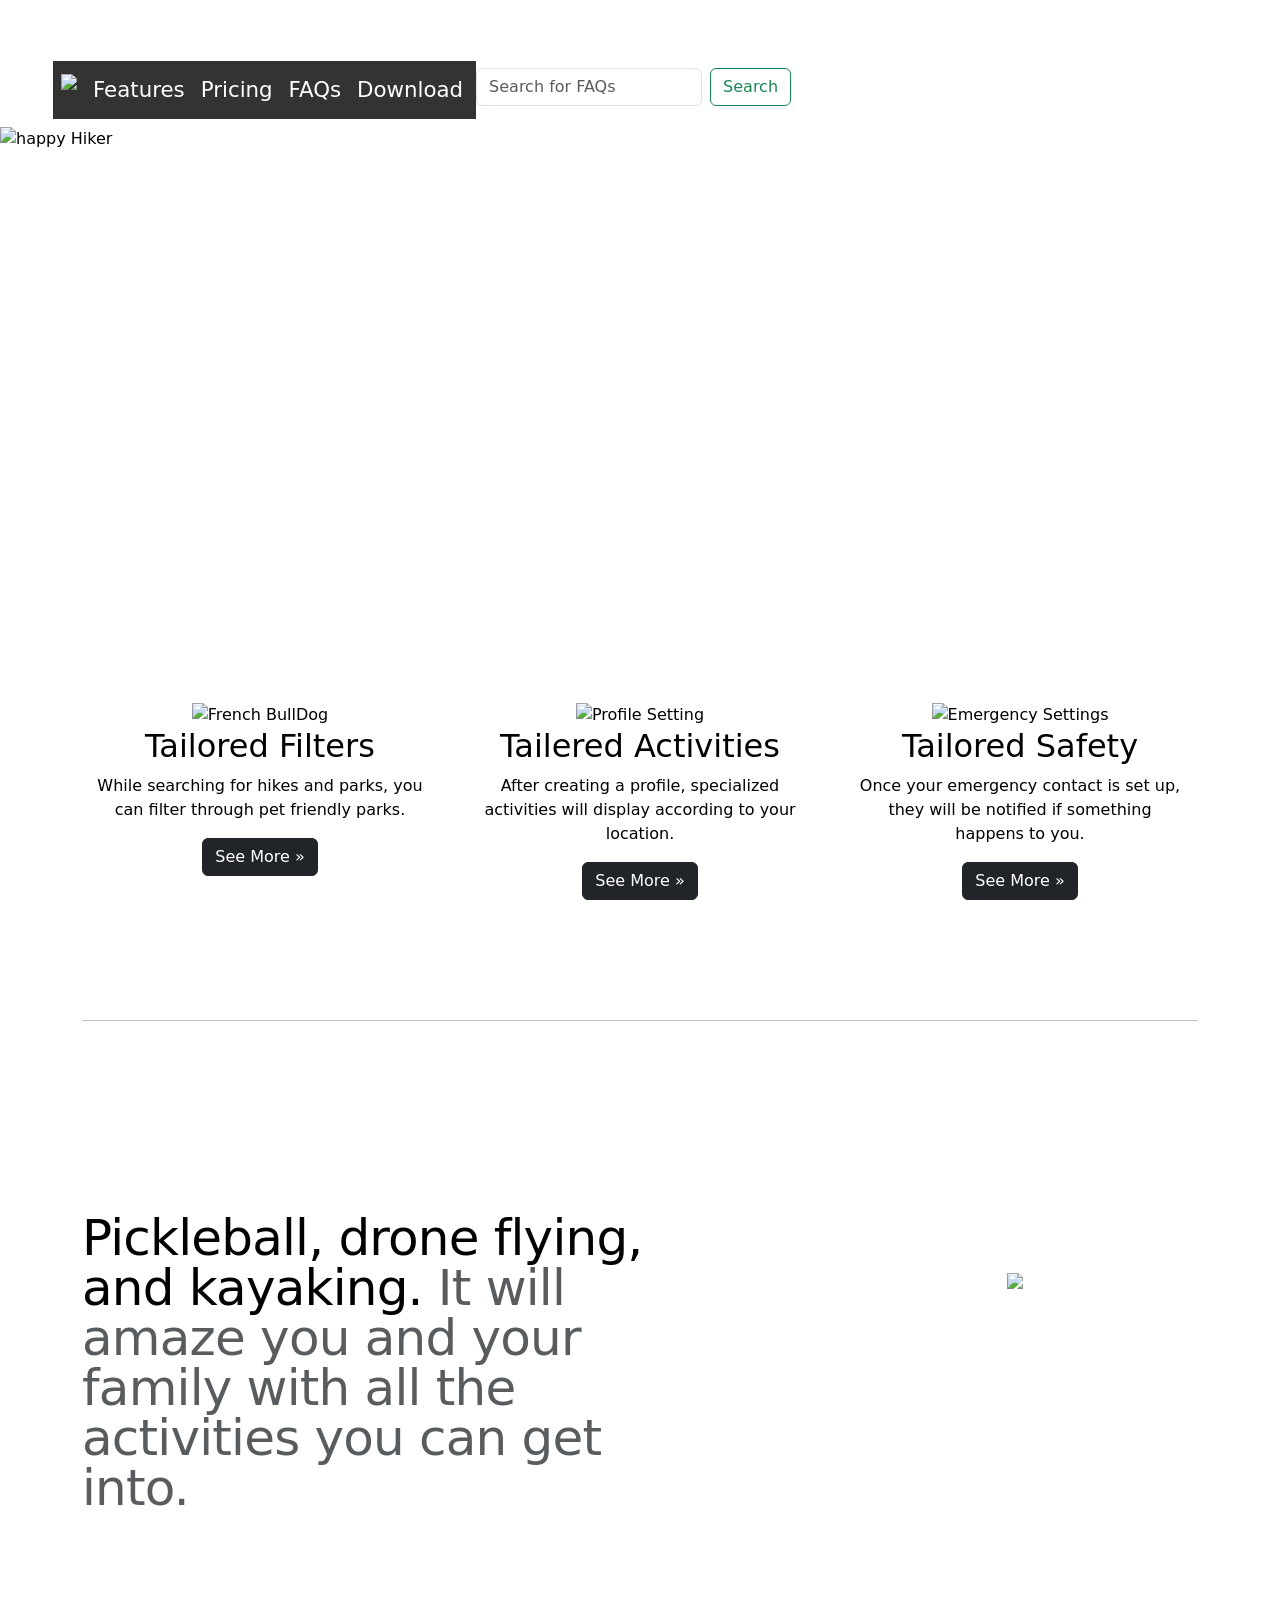
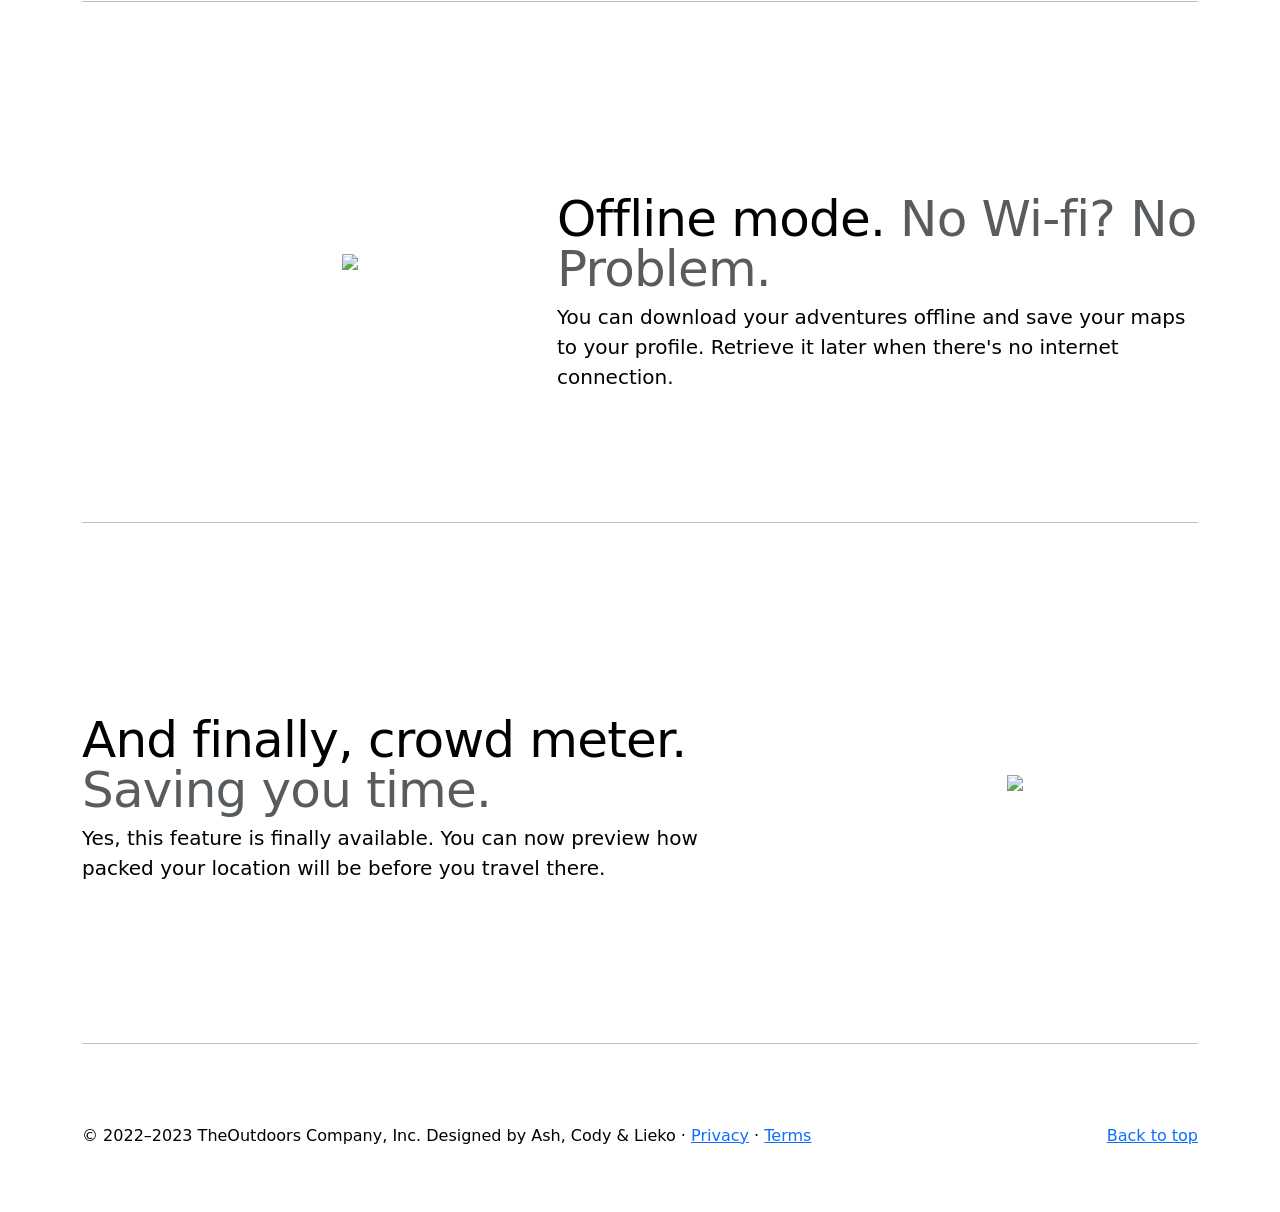
==== imgs/index.html @ 4793b37e "TheOutdoors" ====
<!doctype html>
<html lang="en">

<head>
  <meta charset="utf-8">
  <meta name="viewport" content="width=device-width, initial-scale=1">
  <meta name="description" content="">
  <meta name="author" content="Mark Otto, Jacob Thornton, and Bootstrap contributors">
  <meta name="generator" content="Hugo 0.104.2">
  <link href="https://cdn.jsdelivr.net/npm/bootstrap@5.2.2/dist/css/bootstrap.min.css" rel="stylesheet"
    integrity="sha384-Zenh87qX5JnK2Jl0vWa8Ck2rdkQ2Bzep5IDxbcnCeuOxjzrPF/et3URy9Bv1WTRi" crossorigin="anonymous">

  <title>TheOutdoors - Welcome</title>

  <link rel="canonical" href="https://getbootstrap.com/docs/5.2/examples/carousel/">

  <link href="../assets/dist/css/bootstrap.min.css" rel="stylesheet">

  <style>
    .bd-placeholder-img {
      font-size: 1.125rem;
      text-anchor: middle;
      -webkit-user-select: none;
      -moz-user-select: none;
      user-select: none;

    }

    @media (min-width: 768px) {
      .bd-placeholder-img-lg {
        font-size: 3.5rem;
      }
    }

    .b-example-divider {
      height: 3rem;
      background-color: #AD8169;
      border: solid rgb(255, 0, 0);
      border-width: 1px 0;
      box-shadow: inset 0 .5em 1.5em rgba(0, 0, 0, .1), inset 0 .125em .5em rgba(0, 0, 0, .15);
    }

    .b-example-vr {
      flex-shrink: 0;
      width: 1.5rem;
      height: 100vh;
    }

    .bi {
      vertical-align: -.125em;
      fill: currentColor;
    }

    .nav-scroller {
      position: relative;
      z-index: 2;
      height: 2.75rem;
      overflow-y: hidden;
    }

    .nav-scroller .nav {
      display: flex;
      flex-wrap: nowrap;
      padding-bottom: 1rem;
      margin-top: -1px;
      overflow-x: auto;
      text-align: center;
      white-space: nowrap;
      -webkit-overflow-scrolling: touch;
    }
      
 ul {
  list-style-type: none;
  margin: 5px;
  padding: 5px;
  overflow: hidden;
  background-color: #333;
  font-size: 16pt;
}



li a {
  display: block;
  color: white;
  text-align: center;
  padding: 14px 16px;
  text-decoration: none;
  font-size: 16px;
}

li a:hover {
  background-color: #111;
}


  </style>


  <!-- Custom styles for this template -->
  <link href="carousel.css" rel="stylesheet">
</head>

<body background="/">
  <script src="//cdn.jsdelivr.net/npm/bootstrap@5.2.2/dist/js/bootstrap.bundle.min.js"></script>

  <header>
    <nav class="navbar navbar-expand-sm ">
      <div class="d-flex flex-wrap align-items-center justify-content-center justify-content-lg-start">
        <a href="/" class="d-flex align-items-center mb-2 mb-lg-0 text-white text-decoration-none">
          <svg class="bi me-2" width="40" height="32" role="img" aria-label="Bootstrap"><use xlink:href="#bootstrap"></use></svg>
        </a>

        <ul class="nav col-12 col-lg-auto me-lg-auto mb-2 justify-content-center mb-md-0">
          <li><a href="#" class="nav-link px-2 text-secondary"><img class="mx-auto d-block" src="../theoutdoors/imgs/pngs/TO_logo_web.png" ></a></li>
          <li><a href="#" class="nav-link px-2 text-white">Features</a></li>
          <li><a href="#" class="nav-link px-2 text-white">Pricing</a></li>
          <li><a href="#" class="nav-link px-2 text-white">FAQs</a></li>
          <li><a href="#" class="nav-link px-2 text-white">Download</a></li>
        </ul>
           <div class="text-end"> 
        </div>
      </div>
          <form class="d-flex" role="search">
            <input class="form-control me-2" type="search" placeholder="Search for FAQs" aria-label="Search">
            <button class="btn btn-outline-success" type="submit">Search</button>
          </form>
        </div>
      </div>
    </nav>
  </header>

  <main>
    <div id="carouselExampleIndicators" class="carousel slide" data-bs-ride="true">
      <div class="carousel-indicators">
        <button type="button" data-bs-target="#carouselExampleIndicators" data-bs-slide-to="0" class="active"
          aria-current="true" aria-label="Slide 1"></button>
        <button type="button" data-bs-target="#carouselExampleIndicators" data-bs-slide-to="1"
          aria-label="Slide 2"></button>
        <button type="button" data-bs-target="#carouselExampleIndicators" data-bs-slide-to="2"
          aria-label="Slide 3"></button>
      </div>
      <div class="carousel-inner">
        <div class="carousel-item active">
          <img src="../theoutdoors/imgs/jpgs/happy_hiker_asian.jpg" class="d-block w-100 img-fluid" alt="happy Hiker"
            aria-setsize="250">
        </div>
        <div class="carousel-item">
          <img src="../theoutdoors/imgs/jpgs/hike_patagonia.jpg" class="d-block w-100" alt="Hike in Patagonia">
        </div>
        <div class="carousel-item">
          <img src="../theoutdoors/imgs/jpgs/french_bulldog_2.jpg" class="d-block w-100" alt="woman hiker">
        </div>
      </div>
      <button class="carousel-control-prev" type="button" data-bs-target="#carouselExampleIndicators"
        data-bs-slide="prev">
        <span class="carousel-control-prev-icon" aria-hidden="true"></span>
        <span class="visually-hidden">Previous</span>
      </button>
      <button class="carousel-control-next" type="button" data-bs-target="#carouselExampleIndicators"
        data-bs-slide="next">
        <span class="carousel-control-next-icon" aria-hidden="true"></span>
        <span class="visually-hidden">Next</span>
      </button>
    </div>




    <!-- Marketing messaging and featurettes
  ================================================== -->
    <!-- Wrap the rest of the page in another container to center all the content. -->

    <div class="container marketing">

      <!-- Three columns of text below the carousel -->
      <div class="row">
        <div class="col-lg-4">
          <img src="../theoutdoors/imgs/svgs/pets.svg" class="img-circle" alt="French BullDog" width="170">
          <h2 class="fw-normal">Tailored Filters</h2>
          <p>While searching for hikes and parks, you can filter through pet friendly parks.
          </p>
          <p><a class="btn btn-dark" href="#">See More &raquo;</a></p>
        </div><!-- /.col-lg-4 -->
        <div class="col-lg-4">
          <img src="../theoutdoors/imgs/svgs/person_pin_circle.svg" class="img-circle" alt="Profile Setting"
            width="170">
          <h2 class="fw-normal">Tailered Activities</h2>
          <p>After creating a profile, specialized activities will display according to your location.
          </p>
          <p><a class="btn btn-dark" href="#">See More &raquo;</a></p>
        </div><!-- /.col-lg-4 -->
        <div class="col-lg-4">
          <img src="../theoutdoors/imgs/svgs/gpp_maybe.svg" class="img-circle" alt="Emergency Settings" width="170">
          <h2 class="fw-normal">Tailored Safety</h2>
          <p>Once your emergency contact is set up, they will be notified if something happens to you.
          </p>
          <p><a class="btn btn-dark" href="#">See More &raquo;</a></p>
        </div><!-- /.col-lg-4 -->
      </div><!-- /.row -->

      <!-- START THE FEATURETTES -->

      <hr class="featurette-divider">

      <div class="row featurette">
        <div class="col-md-7">
          <h2 class="featurette-heading fw-normal lh-1">Pickleball, drone flying, and kayaking. <span
              class="text-muted">It will amaze you
              and your family with all the activities you can get into.</span></h2>
        </div>
        <div class="col-md-5">
          <svg class="bd-placeholder-img bd-placeholder-img-lg featurette-image img-fluid mx-auto" width="260"
            height="360" xmlns="http://www.w3.org/2000/svg" role="img" aria-label="Placeholder: 500x500"
            preserveAspectRatio="xMidYMid slice" focusable="false">
            <svg><img class="bd-placeholder-img bd-placeholder-img-lg"
                src="../theoutdoors/imgs/pngs/TO_homescreen_mapview_2.png" width="240" role="img">
            </svg>

        </div>
      </div>

      <hr class="featurette-divider">

      <div class="row featurette">
        <div class="col-md-7 order-md-2">
          <h2 class="featurette-heading fw-normal lh-1">Offline mode. <span class="text-muted"> No Wi-fi? No
              Problem.</span></h2>
          <p class="lead">You can download your adventures offline and save your maps to your profile. Retrieve it later
            when there's no internet connection.</p>
        </div>
        <div class="col-md-5">
          <svg class="bd-placeholder-img bd-placeholder-img-lg featurette-image img-fluid mx-auto" width="260"
            height="360" xmlns="http://www.w3.org/2000/svg" role="img" aria-label="Placeholder: 500x500"
            preserveAspectRatio="xMidYMid slice" focusable="false">
            <svg><img class="bd-placeholder-img bd-placeholder-img-lg"
                src="../theoutdoors/imgs/pngs/TO_homescreen_mapview.png" width="240" role="img">
            </svg>
        </div>
      </div>
      <hr class="featurette-divider">
      <div class="row featurette">
        <div class="col-md-7">
          <h2 class="featurette-heading fw-normal lh-1">And finally, crowd meter. <span class="text-muted">Saving you
              time.</span>
          </h2>
          <p class="lead">Yes, this feature is finally available. You can now preview how packed your location will be
            before you travel there.</p>
        </div>
        <div class="col-md-5">
          <svg class="bd-placeholder-img bd-placeholder-img-lg featurette-image img-fluid mx-auto" width="260"
            height="360" xmlns="http://www.w3.org/2000/svg" role="img" aria-label="Placeholder: 500x500"
            preserveAspectRatio="xMidYMid slice" focusable="false">
            <svg><img class="bd-placeholder-img bd-placeholder-img-lg"
                src="../theoutdoors/imgs/pngs/TO_homescreen_mapview.png" width="240" role="img">
            </svg>

        </div>
      </div>

      <hr class="featurette-divider">

      <!-- /END THE FEATURETTES -->

    </div><!-- /.container -->


    <!-- FOOTER -->
    <footer class="container">
      <p class="float-end"><a href="#">Back to top</a></p>
      <p>&copy; 2022–2023 TheOutdoors Company, Inc. Designed by Ash, Cody & Lieko &middot; <a href="#">Privacy</a>
        &middot; <a href="#">Terms</a></p>
    </footer>
  </main>


  <script src="../assets/dist/js/bootstrap.bundle.min.js"></script>
  <script src="https://code.jquery.com/jquery-3.2.1.slim.min.js"
    integrity="sha384-KJ3o2DKtIkvYIK3UENzmM7KCkRr/rE9/Qpg6aAZGJwFDMVNA/GpGFF93hXpG5KkN"
    crossorigin="anonymous"></script>
  <script src="https://cdn.jsdelivr.net/npm/popper.js@1.12.9/dist/umd/popper.min.js"
    integrity="sha384-ApNbgh9B+Y1QKtv3Rn7W3mgPxhU9K/ScQsAP7hUibX39j7fakFPskvXusvfa0b4Q"
    crossorigin="anonymous"></script>
  <script src="https://cdn.jsdelivr.net/npm/bootstrap@4.0.0/dist/js/bootstrap.min.js"
    integrity="sha384-JZR6Spejh4U02d8jOt6vLEHfe/JQGiRRSQQxSfFWpi1MquVdAyjUar5+76PVCmYl"
    crossorigin="anonymous"></script>


</body>

</html>
---- imgs/carousel.css ----
/* GLOBAL STYLES
-------------------------------------------------- */
/* Padding below the footer and lighter body text */

body {
  padding-top: 3rem;
  padding-bottom: 3rem;
  color: #010101;
  background-image: url(../theoutdoors/imgs/bgs/gradient4.jpg);

}

#topNavBar {
  justify-content: center;
  align-content: center;
  align-items: center;
  }

 #navItems {
      font-size: 16pt;


 } 


/* CUSTOMIZE THE CAROUSEL
-------------------------------------------------- */

/* Carousel base class */
.carousel {
  margin-bottom: 4rem;
}
/* Since positioning the image, we need to help out the caption */
.carousel-caption {
  bottom: 3rem;
  z-index: 10;
}

/* Declare heights because of positioning of img element */
.carousel-item {
  height: 32rem;
}


/* MARKETING CONTENT
-------------------------------------------------- */

/* Center align the text within the three columns below the carousel */
.marketing .col-lg-4 {
  margin-bottom: 1.5rem;
  text-align: center;
}
/* rtl:begin:ignore */
.marketing .col-lg-4 p {
  margin-right: .75rem;
  margin-left: .75rem;
}
/* rtl:end:ignore */


/* Featurettes
------------------------- */

.featurette-divider {
  margin: 5rem 0; /* Space out the Bootstrap <hr> more */
}

/* Thin out the marketing headings */
/* rtl:begin:remove */
.featurette-heading {
  letter-spacing: -.05rem;
}

/* rtl:end:remove */

/* RESPONSIVE CSS
-------------------------------------------------- */

@media (min-width: 40em) {
  /* Bump up size of carousel content */
  .carousel-caption p {
    margin-bottom: 1.25rem;
    font-size: 1.25rem;
    line-height: 1.4;
  }

  .featurette-heading {
    font-size: 50px;
  }
}

@media (min-width: 62em) {
  .featurette-heading {
    margin-top: 7rem;
  }
}
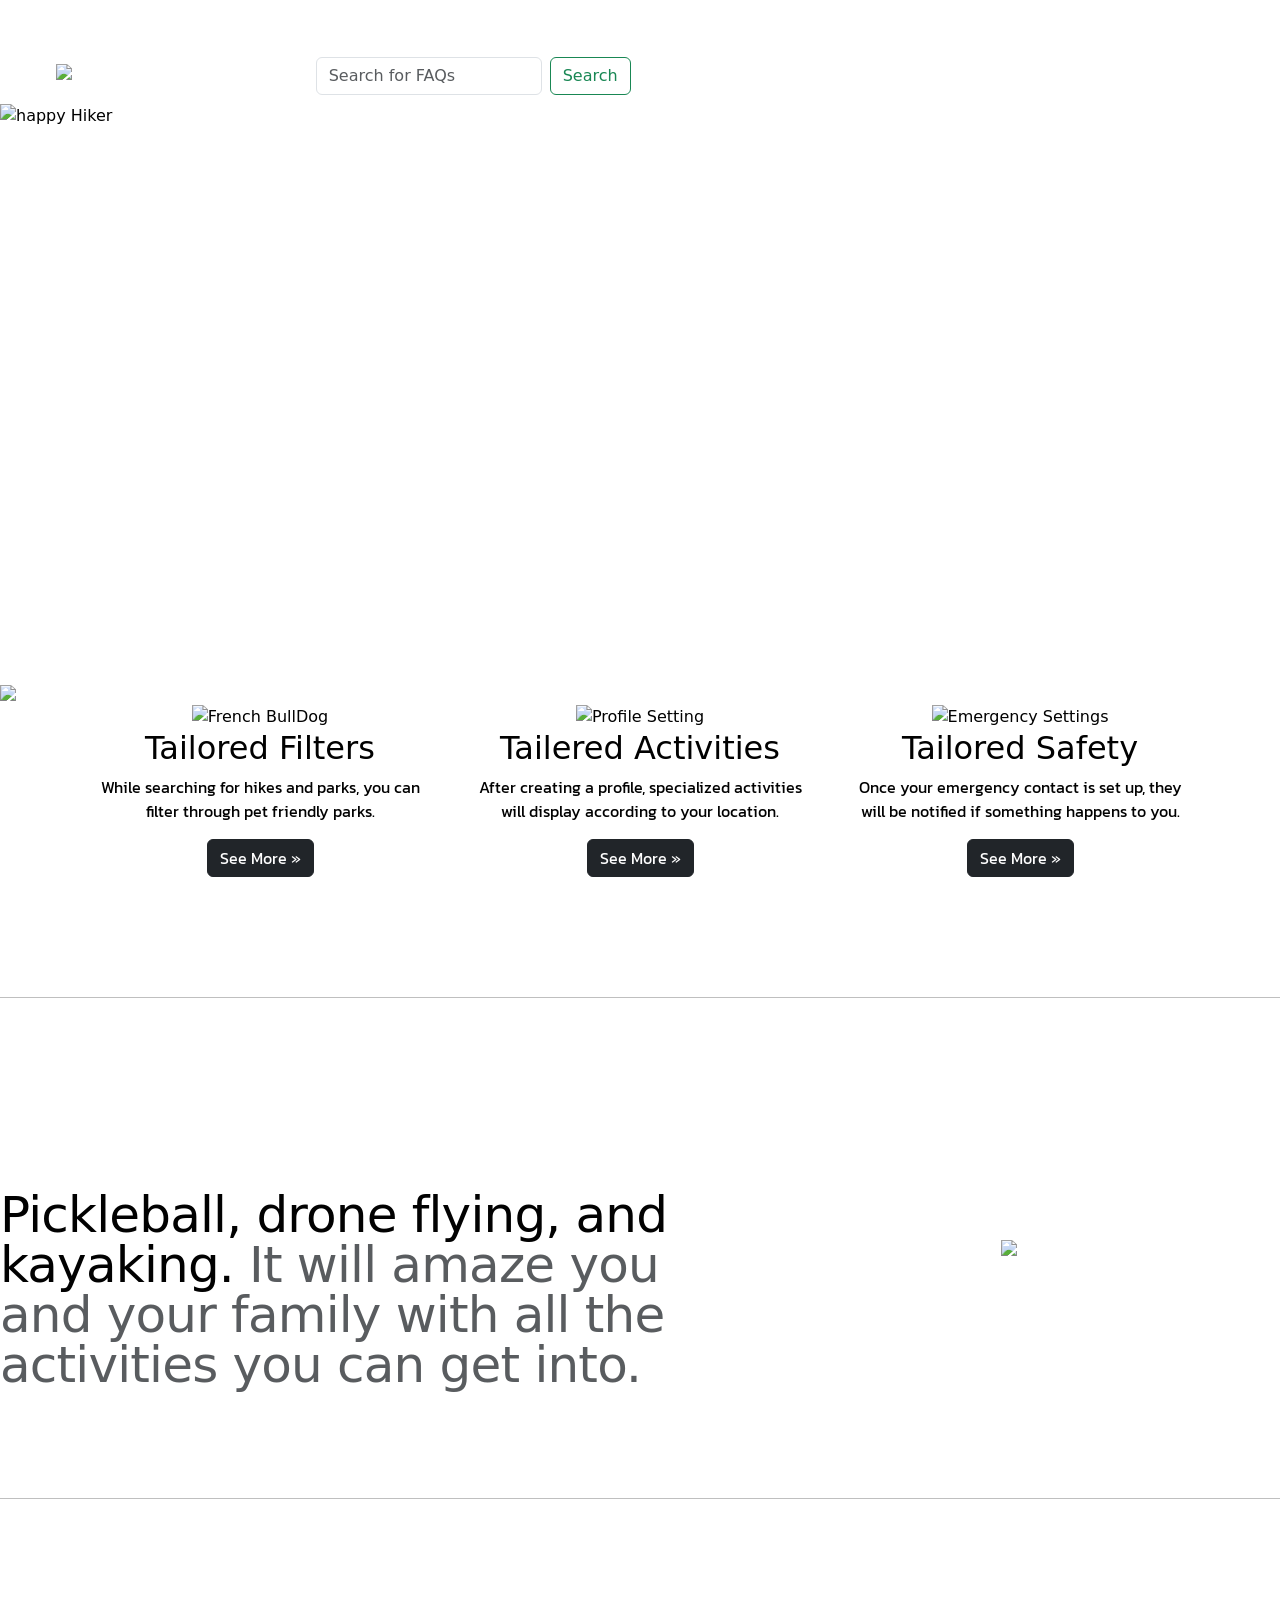
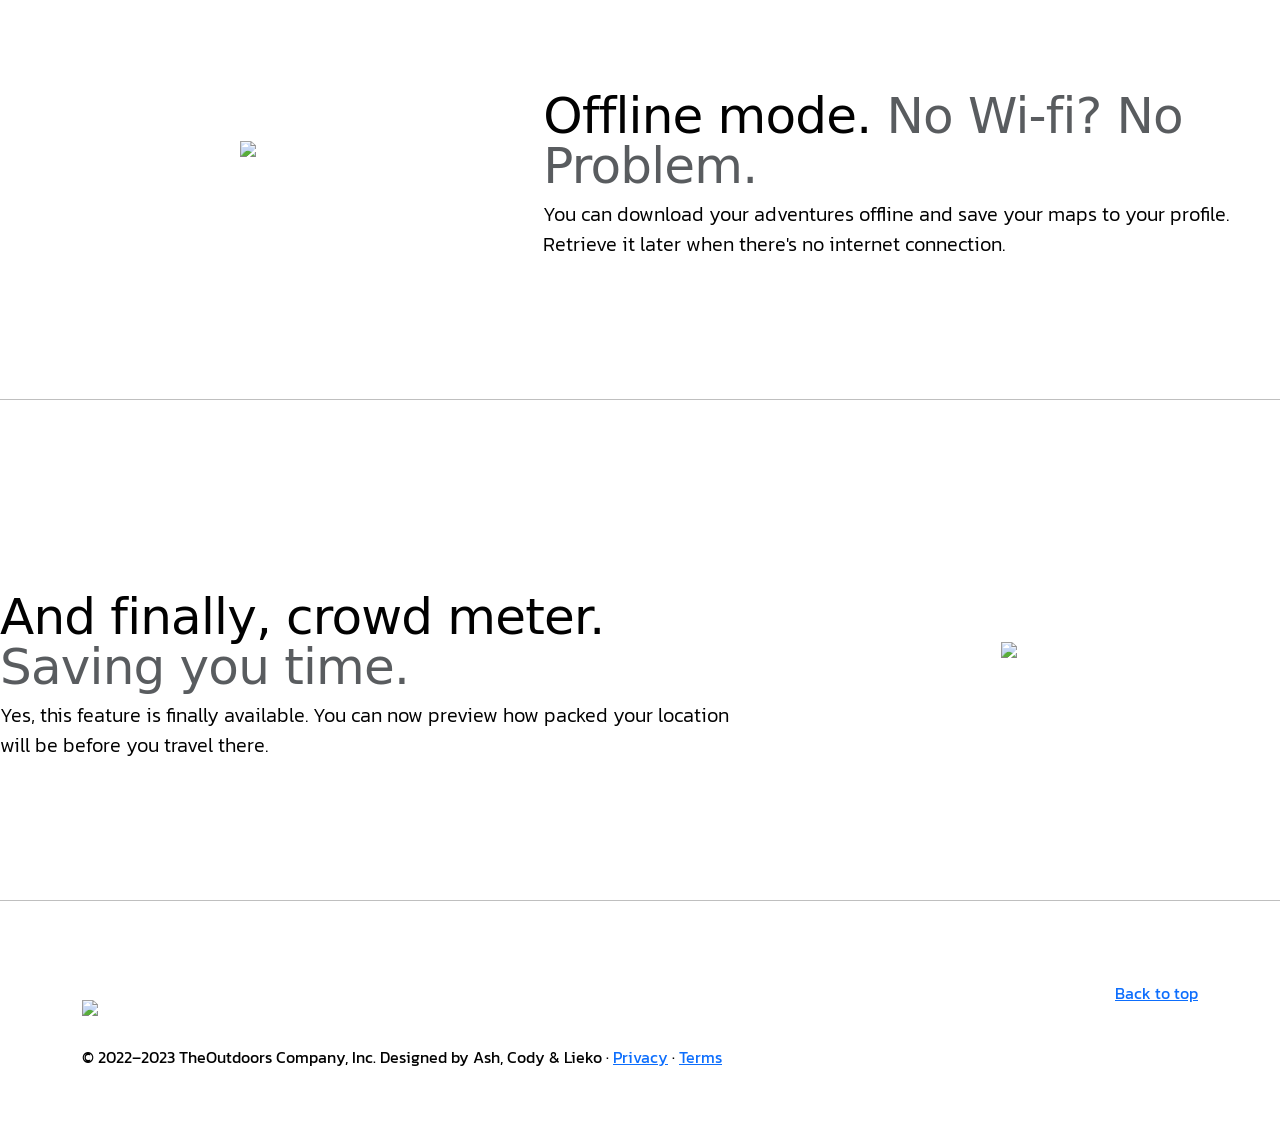
==== commit 6498d870: "Merge branch 'main' of https://github.com/bbdmaster/theoutdoors" ====
--- a/imgs/index.html
+++ b/imgs/index.html
@@ -9,6 +9,8 @@
   <meta name="generator" content="Hugo 0.104.2">
   <link href="https://cdn.jsdelivr.net/npm/bootstrap@5.2.2/dist/css/bootstrap.min.css" rel="stylesheet"
     integrity="sha384-Zenh87qX5JnK2Jl0vWa8Ck2rdkQ2Bzep5IDxbcnCeuOxjzrPF/et3URy9Bv1WTRi" crossorigin="anonymous">
+    <link rel="stylesheet"
+          href="https://fonts.googleapis.com/css2?family=Kanit">
 
   <title>TheOutdoors - Welcome</title>
 
@@ -17,82 +19,9 @@
   <link href="../assets/dist/css/bootstrap.min.css" rel="stylesheet">
 
   <style>
-    .bd-placeholder-img {
-      font-size: 1.125rem;
-      text-anchor: middle;
-      -webkit-user-select: none;
-      -moz-user-select: none;
-      user-select: none;
-
-    }
-
-    @media (min-width: 768px) {
-      .bd-placeholder-img-lg {
-        font-size: 3.5rem;
-      }
-    }
-
-    .b-example-divider {
-      height: 3rem;
-      background-color: #AD8169;
-      border: solid rgb(255, 0, 0);
-      border-width: 1px 0;
-      box-shadow: inset 0 .5em 1.5em rgba(0, 0, 0, .1), inset 0 .125em .5em rgba(0, 0, 0, .15);
-    }
-
-    .b-example-vr {
-      flex-shrink: 0;
-      width: 1.5rem;
-      height: 100vh;
-    }
-
-    .bi {
-      vertical-align: -.125em;
-      fill: currentColor;
-    }
-
-    .nav-scroller {
-      position: relative;
-      z-index: 2;
-      height: 2.75rem;
-      overflow-y: hidden;
-    }
-
-    .nav-scroller .nav {
-      display: flex;
-      flex-wrap: nowrap;
-      padding-bottom: 1rem;
-      margin-top: -1px;
-      overflow-x: auto;
-      text-align: center;
-      white-space: nowrap;
-      -webkit-overflow-scrolling: touch;
-    }
-      
- ul {
-  list-style-type: none;
-  margin: 5px;
-  padding: 5px;
-  overflow: hidden;
-  background-color: #333;
-  font-size: 16pt;
-}
-
-
-
-li a {
-  display: block;
-  color: white;
-  text-align: center;
-  padding: 14px 16px;
-  text-decoration: none;
-  font-size: 16px;
-}
-
-li a:hover {
-  background-color: #111;
-}
-
+    p, h4 {
+        font-family: 'Kanit', 'Lato', sans-serif;
+           }
 
   </style>
 
@@ -100,11 +29,10 @@
   <!-- Custom styles for this template -->
   <link href="carousel.css" rel="stylesheet">
 </head>
-
-<body background="/">
+<body>
   <script src="//cdn.jsdelivr.net/npm/bootstrap@5.2.2/dist/js/bootstrap.bundle.min.js"></script>
-
-  <header>
+<section class="sectionHead">
+  <header id="headerNav">
     <nav class="navbar navbar-expand-sm ">
       <div class="d-flex flex-wrap align-items-center justify-content-center justify-content-lg-start">
         <a href="/" class="d-flex align-items-center mb-2 mb-lg-0 text-white text-decoration-none">
@@ -112,9 +40,8 @@
         </a>
 
         <ul class="nav col-12 col-lg-auto me-lg-auto mb-2 justify-content-center mb-md-0">
-          <li><a href="#" class="nav-link px-2 text-secondary"><img class="mx-auto d-block" src="../theoutdoors/imgs/pngs/TO_logo_web.png" ></a></li>
+          <li><a href="#" class="nav-link px-2 text-secondary"><img class="mx-auto d-block" id="logo" src="../theoutdoors/imgs/pngs/TO_logo_web.png" ></a></li>
           <li><a href="#" class="nav-link px-2 text-white">Features</a></li>
-          <li><a href="#" class="nav-link px-2 text-white">Pricing</a></li>
           <li><a href="#" class="nav-link px-2 text-white">FAQs</a></li>
           <li><a href="#" class="nav-link px-2 text-white">Download</a></li>
         </ul>
@@ -129,7 +56,7 @@
       </div>
     </nav>
   </header>
-
+</section>
   <main>
     <div id="carouselExampleIndicators" class="carousel slide" data-bs-ride="true">
       <div class="carousel-indicators">
@@ -163,14 +90,15 @@
         <span class="visually-hidden">Next</span>
       </button>
     </div>
-
+    <section class="section0">
+<div><img id="imgGif" src="../theoutdoors/imgs/gifs/demo.gif"></div></section>
 
 
 
     <!-- Marketing messaging and featurettes
   ================================================== -->
     <!-- Wrap the rest of the page in another container to center all the content. -->
-
+<section class="section1">
     <div class="container marketing">
 
       <!-- Three columns of text below the carousel -->
@@ -198,23 +126,23 @@
           <p><a class="btn btn-dark" href="#">See More &raquo;</a></p>
         </div><!-- /.col-lg-4 -->
       </div><!-- /.row -->
-
+    </section>
       <!-- START THE FEATURETTES -->
-
+<section class="section2">
       <hr class="featurette-divider">
 
       <div class="row featurette">
         <div class="col-md-7">
-          <h2 class="featurette-heading fw-normal lh-1">Pickleball, drone flying, and kayaking. <span
+          <h2 class="featurette-heading fw-normal lh-1" >Pickleball, drone flying, and kayaking. <span
               class="text-muted">It will amaze you
               and your family with all the activities you can get into.</span></h2>
         </div>
         <div class="col-md-5">
-          <svg class="bd-placeholder-img bd-placeholder-img-lg featurette-image img-fluid mx-auto" width="260"
-            height="360" xmlns="http://www.w3.org/2000/svg" role="img" aria-label="Placeholder: 500x500"
+          <svg class="bd-placeholder-img bd-placeholder-img-lg featurette-image img-fluid mx-auto" width="240"
+            height="340" xmlns="http://www.w3.org/2000/svg" role="img" aria-label="Placeholder: 500x500"
             preserveAspectRatio="xMidYMid slice" focusable="false">
             <svg><img class="bd-placeholder-img bd-placeholder-img-lg"
-                src="../theoutdoors/imgs/pngs/TO_homescreen_mapview_2.png" width="240" role="img">
+                src="../theoutdoors/imgs/pngs/TO_homescreen_activities_feed.png" width="260" role="img">
             </svg>
 
         </div>
@@ -224,17 +152,17 @@
 
       <div class="row featurette">
         <div class="col-md-7 order-md-2">
-          <h2 class="featurette-heading fw-normal lh-1">Offline mode. <span class="text-muted"> No Wi-fi? No
+          <h2 class="featurette-heading fw-normal lh-1" >Offline mode. <span class="text-muted"> No Wi-fi? No
               Problem.</span></h2>
-          <p class="lead">You can download your adventures offline and save your maps to your profile. Retrieve it later
+          <p class="lead" >You can download your adventures offline and save your maps to your profile. Retrieve it later
             when there's no internet connection.</p>
         </div>
         <div class="col-md-5">
-          <svg class="bd-placeholder-img bd-placeholder-img-lg featurette-image img-fluid mx-auto" width="260"
-            height="360" xmlns="http://www.w3.org/2000/svg" role="img" aria-label="Placeholder: 500x500"
+          <svg class="bd-placeholder-img bd-placeholder-img-lg featurette-image img-fluid mx-auto" width="240"
+            height="340" xmlns="http://www.w3.org/2000/svg" role="img" aria-label="Placeholder: 500x500"
             preserveAspectRatio="xMidYMid slice" focusable="false">
             <svg><img class="bd-placeholder-img bd-placeholder-img-lg"
-                src="../theoutdoors/imgs/pngs/TO_homescreen_mapview.png" width="240" role="img">
+                src="../theoutdoors/imgs/pngs/TO_homescreen_mapview3.png" width="260" role="img">
             </svg>
         </div>
       </div>
@@ -244,31 +172,32 @@
           <h2 class="featurette-heading fw-normal lh-1">And finally, crowd meter. <span class="text-muted">Saving you
               time.</span>
           </h2>
-          <p class="lead">Yes, this feature is finally available. You can now preview how packed your location will be
+          <p class="lead" >Yes, this feature is finally available. You can now preview how packed your location will be
             before you travel there.</p>
         </div>
         <div class="col-md-5">
-          <svg class="bd-placeholder-img bd-placeholder-img-lg featurette-image img-fluid mx-auto" width="260"
-            height="360" xmlns="http://www.w3.org/2000/svg" role="img" aria-label="Placeholder: 500x500"
+          <svg class="bd-placeholder-img bd-placeholder-img-lg featurette-image img-fluid mx-auto" width="240"
+            height="340" xmlns="http://www.w3.org/2000/svg" role="img" aria-label="Placeholder: 500x500"
             preserveAspectRatio="xMidYMid slice" focusable="false">
             <svg><img class="bd-placeholder-img bd-placeholder-img-lg"
-                src="../theoutdoors/imgs/pngs/TO_homescreen_mapview.png" width="240" role="img">
+                src="../theoutdoors/imgs/pngs/crowd.png" width="260" role="img">
             </svg>
 
         </div>
       </div>
 
       <hr class="featurette-divider">
-
+    </section>
       <!-- /END THE FEATURETTES -->
 
     </div><!-- /.container -->
 
 
     <!-- FOOTER -->
+    <section class="section3">
     <footer class="container">
-      <p class="float-end"><a href="#">Back to top</a></p>
-      <p>&copy; 2022–2023 TheOutdoors Company, Inc. Designed by Ash, Cody & Lieko &middot; <a href="#">Privacy</a>
+      <p class="float-end"><a href="#">Back to top</a><H1><img src="../theoutdoors/imgs/pngs/TO_logo_web_invert.png"></p></H1>
+      <p style="font-family:Kanit;">&copy; 2022–2023 TheOutdoors Company, Inc. Designed by Ash, Cody & Lieko &middot; <a href="#">Privacy</a>
         &middot; <a href="#">Terms</a></p>
     </footer>
   </main>
@@ -284,7 +213,7 @@
   <script src="https://cdn.jsdelivr.net/npm/bootstrap@4.0.0/dist/js/bootstrap.min.js"
     integrity="sha384-JZR6Spejh4U02d8jOt6vLEHfe/JQGiRRSQQxSfFWpi1MquVdAyjUar5+76PVCmYl"
     crossorigin="anonymous"></script>
-
+  </section>
 
 </body>
 
